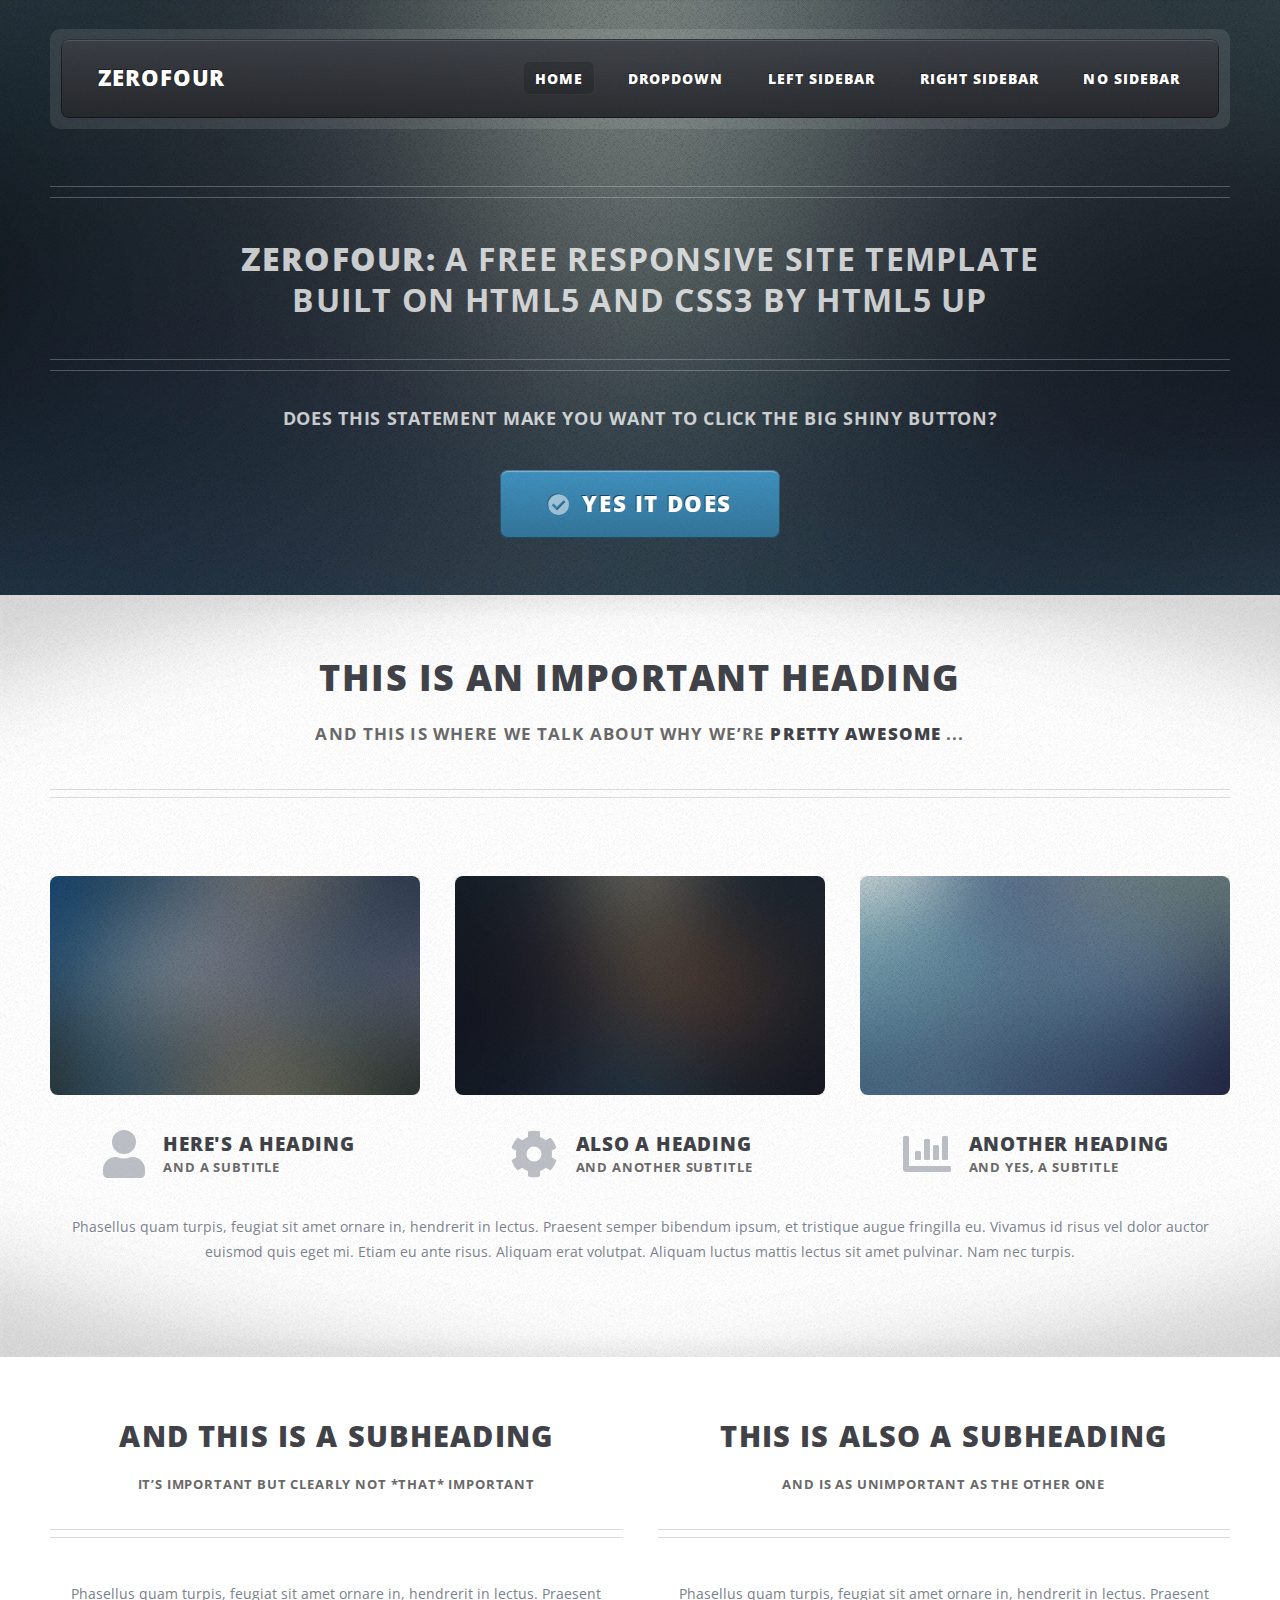
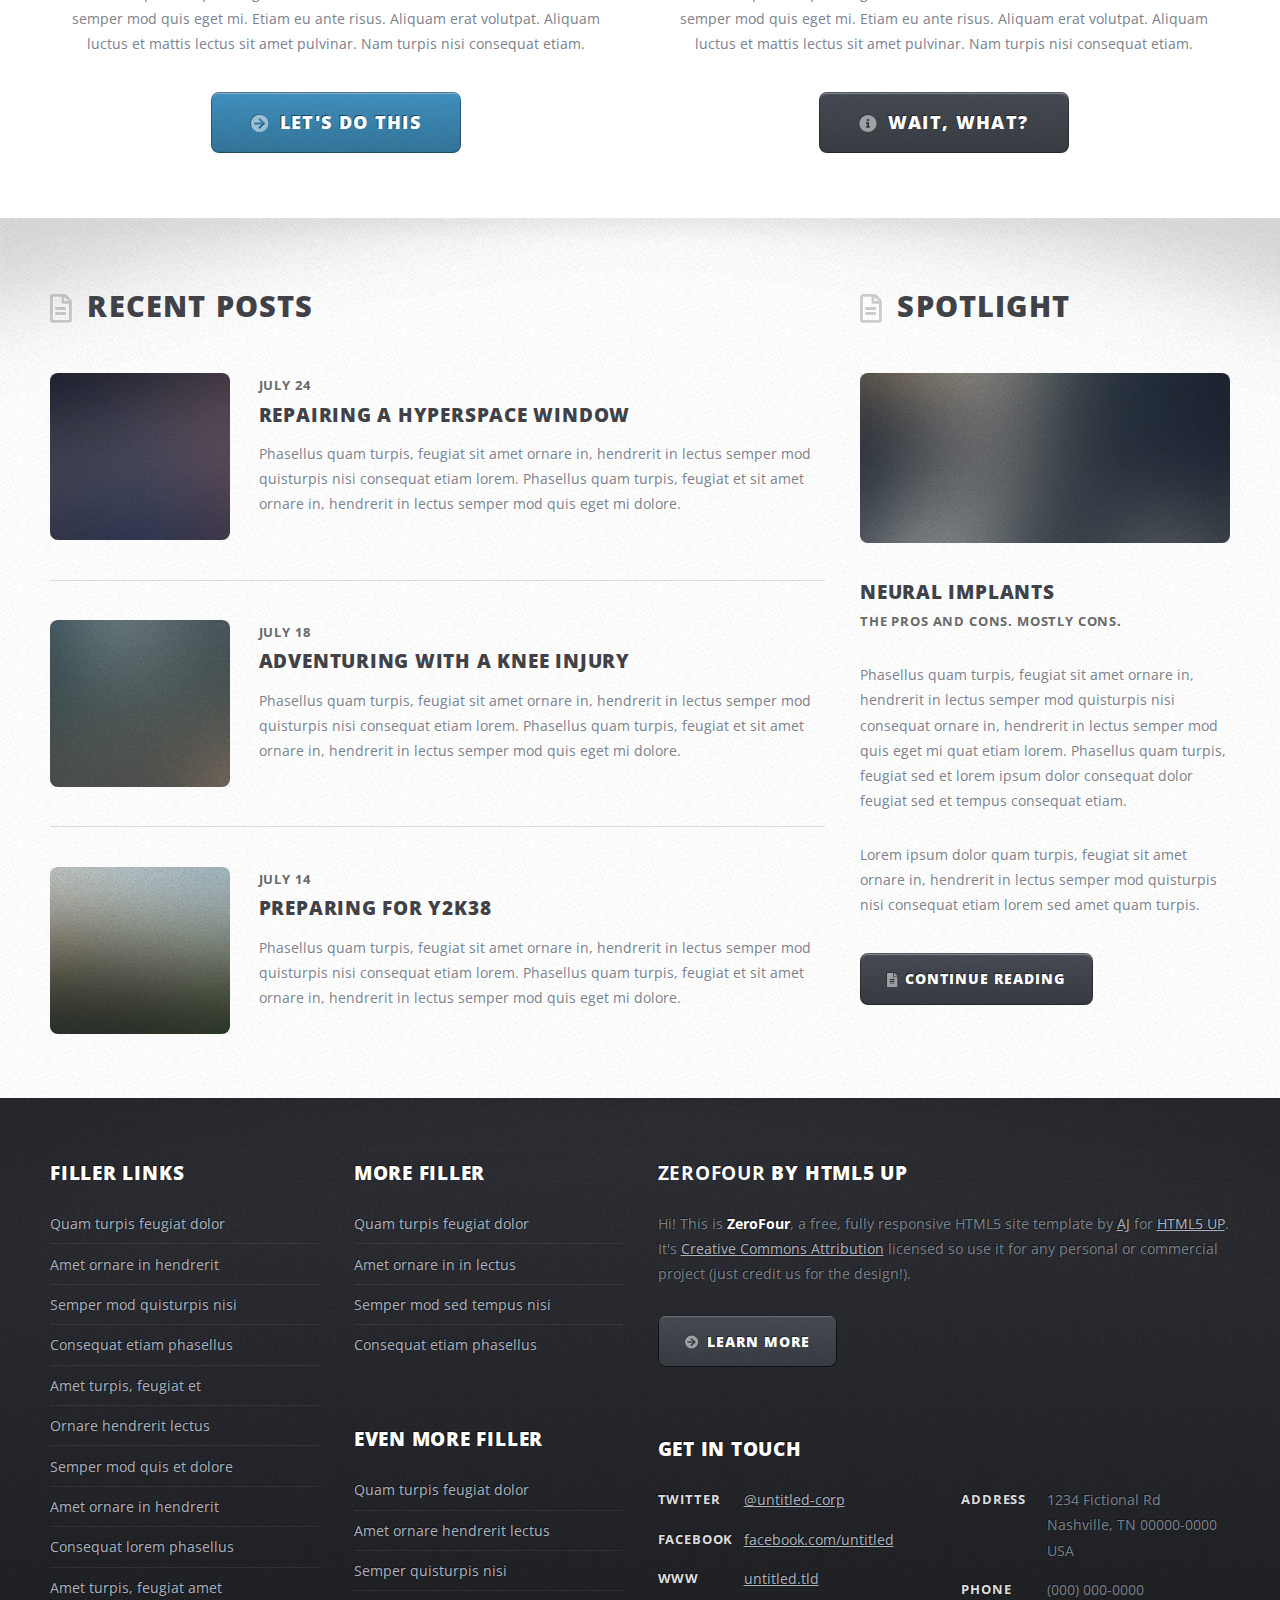
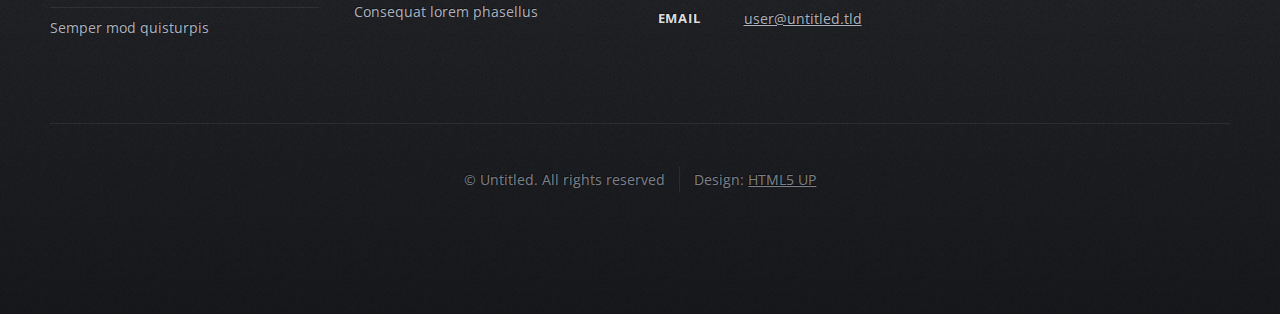
==== Template 2/index.html @ e91f2165 "Novo template" ====
<!DOCTYPE HTML>
<!--
	ZeroFour by HTML5 UP
	html5up.net | @ajlkn
	Free for personal and commercial use under the CCA 3.0 license (html5up.net/license)
-->
<html>
	<head>
		<title>ZeroFour by HTML5 UP</title>
		<meta charset="utf-8" />
		<meta name="viewport" content="width=device-width, initial-scale=1, user-scalable=no" />
		<link rel="stylesheet" href="assets/css/main.css" />
	</head>
	<body class="homepage is-preload">
		<div id="page-wrapper">

			<!-- Header -->
				<div id="header-wrapper">
					<div class="container">

						<!-- Header -->
							<header id="header">
								<div class="inner">

									<!-- Logo -->
										<h1><a href="index.html" id="logo">ZeroFour</a></h1>

									<!-- Nav -->
										<nav id="nav">
											<ul>
												<li class="current_page_item"><a href="index.html">Home</a></li>
												<li>
													<a href="#">Dropdown</a>
													<ul>
														<li><a href="#">Lorem ipsum dolor</a></li>
														<li><a href="#">Magna phasellus</a></li>
														<li>
															<a href="#">Phasellus consequat</a>
															<ul>
																<li><a href="#">Lorem ipsum dolor</a></li>
																<li><a href="#">Phasellus consequat</a></li>
																<li><a href="#">Magna phasellus</a></li>
																<li><a href="#">Etiam dolore nisl</a></li>
															</ul>
														</li>
														<li><a href="#">Veroeros feugiat</a></li>
													</ul>
												</li>
												<li><a href="left-sidebar.html">Left Sidebar</a></li>
												<li><a href="right-sidebar.html">Right Sidebar</a></li>
												<li><a href="no-sidebar.html">No Sidebar</a></li>
											</ul>
										</nav>

								</div>
							</header>

						<!-- Banner -->
							<div id="banner">
								<h2><strong>ZeroFour:</strong> A free responsive site template
								<br />
								built on HTML5 and CSS3 by <a href="http://html5up.net">HTML5 UP</a></h2>
								<p>Does this statement make you want to click the big shiny button?</p>
								<a href="#" class="button large icon solid fa-check-circle">Yes it does</a>
							</div>

					</div>
				</div>

			<!-- Main Wrapper -->
				<div id="main-wrapper">
					<div class="wrapper style1">
						<div class="inner">

							<!-- Feature 1 -->
								<section class="container box feature1">
									<div class="row">
										<div class="col-12">
											<header class="first major">
												<h2>This is an important heading</h2>
												<p>And this is where we talk about why we’re <strong>pretty awesome</strong> ...</p>
											</header>
										</div>
										<div class="col-4 col-12-medium">
											<section>
												<a href="#" class="image featured"><img src="images/pic01.jpg" alt="" /></a>
												<header class="second icon solid fa-user">
													<h3>Here's a Heading</h3>
													<p>And a subtitle</p>
												</header>
											</section>
										</div>
										<div class="col-4 col-12-medium">
											<section>
												<a href="#" class="image featured"><img src="images/pic02.jpg" alt="" /></a>
												<header class="second icon solid fa-cog">
													<h3>Also a Heading</h3>
													<p>And another subtitle</p>
												</header>
											</section>
										</div>
										<div class="col-4 col-12-medium">
											<section>
												<a href="#" class="image featured"><img src="images/pic03.jpg" alt="" /></a>
												<header class="second icon solid fa-chart-bar">
													<h3>Another Heading</h3>
													<p>And yes, a subtitle</p>
												</header>
											</section>
										</div>
										<div class="col-12">
											<p>Phasellus quam turpis, feugiat sit amet ornare in, hendrerit in lectus. Praesent semper
											bibendum ipsum, et tristique augue fringilla eu. Vivamus id risus vel dolor auctor euismod
											quis eget mi. Etiam eu ante risus. Aliquam erat volutpat. Aliquam luctus mattis lectus sit
											amet pulvinar. Nam nec turpis.</p>
										</div>
									</div>
								</section>

						</div>
					</div>
					<div class="wrapper style2">
						<div class="inner">

							<!-- Feature 2 -->
								<section class="container box feature2">
									<div class="row">
										<div class="col-6 col-12-medium">
											<section>
												<header class="major">
													<h2>And this is a subheading</h2>
													<p>It’s important but clearly not *that* important</p>
												</header>
												<p>Phasellus quam turpis, feugiat sit amet ornare in, hendrerit in lectus.
												Praesent semper mod quis eget mi. Etiam eu ante risus. Aliquam erat volutpat.
												Aliquam luctus et mattis lectus sit amet pulvinar. Nam turpis nisi
												consequat etiam.</p>
												<footer>
													<a href="#" class="button medium icon solid fa-arrow-circle-right">Let's do this</a>
												</footer>
											</section>
										</div>
										<div class="col-6 col-12-medium">
											<section>
												<header class="major">
													<h2>This is also a subheading</h2>
													<p>And is as unimportant as the other one</p>
												</header>
												<p>Phasellus quam turpis, feugiat sit amet ornare in, hendrerit in lectus.
												Praesent semper mod quis eget mi. Etiam eu ante risus. Aliquam erat volutpat.
												Aliquam luctus et mattis lectus sit amet pulvinar. Nam turpis nisi
												consequat etiam.</p>
												<footer>
													<a href="#" class="button medium alt icon solid fa-info-circle">Wait, what?</a>
												</footer>
											</section>
										</div>
									</div>
								</section>

							</div>
					</div>
					<div class="wrapper style3">
						<div class="inner">
							<div class="container">
								<div class="row">
									<div class="col-8 col-12-medium">

										<!-- Article list -->
											<section class="box article-list">
												<h2 class="icon fa-file-alt">Recent Posts</h2>

												<!-- Excerpt -->
													<article class="box excerpt">
														<a href="#" class="image left"><img src="images/pic04.jpg" alt="" /></a>
														<div>
															<header>
																<span class="date">July 24</span>
																<h3><a href="#">Repairing a hyperspace window</a></h3>
															</header>
															<p>Phasellus quam turpis, feugiat sit amet ornare in, hendrerit in lectus
															semper mod quisturpis nisi consequat etiam lorem. Phasellus quam turpis,
															feugiat et sit amet ornare in, hendrerit in lectus semper mod quis eget mi dolore.</p>
														</div>
													</article>

												<!-- Excerpt -->
													<article class="box excerpt">
														<a href="#" class="image left"><img src="images/pic05.jpg" alt="" /></a>
														<div>
															<header>
																<span class="date">July 18</span>
																<h3><a href="#">Adventuring with a knee injury</a></h3>
															</header>
															<p>Phasellus quam turpis, feugiat sit amet ornare in, hendrerit in lectus
															semper mod quisturpis nisi consequat etiam lorem. Phasellus quam turpis,
															feugiat et sit amet ornare in, hendrerit in lectus semper mod quis eget mi dolore.</p>
														</div>
													</article>

												<!-- Excerpt -->
													<article class="box excerpt">
														<a href="#" class="image left"><img src="images/pic06.jpg" alt="" /></a>
														<div>
															<header>
																<span class="date">July 14</span>
																<h3><a href="#">Preparing for Y2K38</a></h3>
															</header>
															<p>Phasellus quam turpis, feugiat sit amet ornare in, hendrerit in lectus
															semper mod quisturpis nisi consequat etiam lorem. Phasellus quam turpis,
															feugiat et sit amet ornare in, hendrerit in lectus semper mod quis eget mi dolore.</p>
														</div>
													</article>

											</section>
									</div>
									<div class="col-4 col-12-medium">

										<!-- Spotlight -->
											<section class="box spotlight">
												<h2 class="icon fa-file-alt">Spotlight</h2>
												<article>
													<a href="#" class="image featured"><img src="images/pic07.jpg" alt=""></a>
													<header>
														<h3><a href="#">Neural Implants</a></h3>
														<p>The pros and cons. Mostly cons.</p>
													</header>
													<p>Phasellus quam turpis, feugiat sit amet ornare in, hendrerit in lectus semper mod
													quisturpis nisi consequat ornare in, hendrerit in lectus semper mod quis eget mi quat etiam
													lorem. Phasellus quam turpis, feugiat sed et lorem ipsum dolor consequat dolor feugiat sed
													et tempus consequat etiam.</p>
													<p>Lorem ipsum dolor quam turpis, feugiat sit amet ornare in, hendrerit in lectus semper
													mod quisturpis nisi consequat etiam lorem sed amet quam turpis.</p>
													<footer>
														<a href="#" class="button alt icon solid fa-file-alt">Continue Reading</a>
													</footer>
												</article>
											</section>

									</div>
								</div>
							</div>
						</div>
					</div>
				</div>

			<!-- Footer Wrapper -->
				<div id="footer-wrapper">
					<footer id="footer" class="container">
						<div class="row">
							<div class="col-3 col-6-medium col-12-small">

								<!-- Links -->
									<section>
										<h2>Filler Links</h2>
										<ul class="divided">
											<li><a href="#">Quam turpis feugiat dolor</a></li>
											<li><a href="#">Amet ornare in hendrerit </a></li>
											<li><a href="#">Semper mod quisturpis nisi</a></li>
											<li><a href="#">Consequat etiam phasellus</a></li>
											<li><a href="#">Amet turpis, feugiat et</a></li>
											<li><a href="#">Ornare hendrerit lectus</a></li>
											<li><a href="#">Semper mod quis et dolore</a></li>
											<li><a href="#">Amet ornare in hendrerit</a></li>
											<li><a href="#">Consequat lorem phasellus</a></li>
											<li><a href="#">Amet turpis, feugiat amet</a></li>
											<li><a href="#">Semper mod quisturpis</a></li>
										</ul>
									</section>

							</div>
							<div class="col-3 col-6-medium col-12-small">

								<!-- Links -->
									<section>
										<h2>More Filler</h2>
										<ul class="divided">
											<li><a href="#">Quam turpis feugiat dolor</a></li>
											<li><a href="#">Amet ornare in in lectus</a></li>
											<li><a href="#">Semper mod sed tempus nisi</a></li>
											<li><a href="#">Consequat etiam phasellus</a></li>
										</ul>
									</section>

								<!-- Links -->
									<section>
										<h2>Even More Filler</h2>
										<ul class="divided">
											<li><a href="#">Quam turpis feugiat dolor</a></li>
											<li><a href="#">Amet ornare hendrerit lectus</a></li>
											<li><a href="#">Semper quisturpis nisi</a></li>
											<li><a href="#">Consequat lorem phasellus</a></li>
										</ul>
									</section>

							</div>
							<div class="col-6 col-12-medium imp-medium">

								<!-- About -->
									<section>
										<h2><strong>ZeroFour</strong> by HTML5 UP</h2>
										<p>Hi! This is <strong>ZeroFour</strong>, a free, fully responsive HTML5 site
										template by <a href="http://twitter.com/ajlkn">AJ</a> for <a href="http://html5up.net/">HTML5 UP</a>.
										It's <a href="http://html5up.net/license/">Creative Commons Attribution</a>
										licensed so use it for any personal or commercial project (just credit us
										for the design!).</p>
										<a href="#" class="button alt icon solid fa-arrow-circle-right">Learn More</a>
									</section>

								<!-- Contact -->
									<section>
										<h2>Get in touch</h2>
										<div>
											<div class="row">
												<div class="col-6 col-12-small">
													<dl class="contact">
														<dt>Twitter</dt>
														<dd><a href="#">@untitled-corp</a></dd>
														<dt>Facebook</dt>
														<dd><a href="#">facebook.com/untitled</a></dd>
														<dt>WWW</dt>
														<dd><a href="#">untitled.tld</a></dd>
														<dt>Email</dt>
														<dd><a href="#">user@untitled.tld</a></dd>
													</dl>
												</div>
												<div class="col-6 col-12-small">
													<dl class="contact">
														<dt>Address</dt>
														<dd>
															1234 Fictional Rd<br />
															Nashville, TN 00000-0000<br />
															USA
														</dd>
														<dt>Phone</dt>
														<dd>(000) 000-0000</dd>
													</dl>
												</div>
											</div>
										</div>
									</section>

							</div>
							<div class="col-12">
								<div id="copyright">
									<ul class="menu">
										<li>&copy; Untitled. All rights reserved</li><li>Design: <a href="http://html5up.net">HTML5 UP</a></li>
									</ul>
								</div>
							</div>
						</div>
					</footer>
				</div>

		</div>

		<!-- Scripts -->
			<script src="assets/js/jquery.min.js"></script>
			<script src="assets/js/jquery.dropotron.min.js"></script>
			<script src="assets/js/browser.min.js"></script>
			<script src="assets/js/breakpoints.min.js"></script>
			<script src="assets/js/util.js"></script>
			<script src="assets/js/main.js"></script>

	</body>
</html>
---- Template 2/assets/css/main.css ----
@import url("https://fonts.googleapis.com/css?family=Open+Sans:400,400italic,700,800");
@import url("fontawesome-all.min.css");

/*
	ZeroFour by HTML5 UP
	html5up.net | @ajlkn
	Free for personal and commercial use under the CCA 3.0 license (html5up.net/license)
*/

html, body, div, span, applet, object,
iframe, h1, h2, h3, h4, h5, h6, p, blockquote,
pre, a, abbr, acronym, address, big, cite,
code, del, dfn, em, img, ins, kbd, q, s, samp,
small, strike, strong, sub, sup, tt, var, b,
u, i, center, dl, dt, dd, ol, ul, li, fieldset,
form, label, legend, table, caption, tbody,
tfoot, thead, tr, th, td, article, aside,
canvas, details, embed, figure, figcaption,
footer, header, hgroup, menu, nav, output, ruby,
section, summary, time, mark, audio, video {
	margin: 0;
	padding: 0;
	border: 0;
	font-size: 100%;
	font: inherit;
	vertical-align: baseline;}

article, aside, details, figcaption, figure,
footer, header, hgroup, menu, nav, section {
	display: block;}

body {
	line-height: 1;
}

ol, ul {
	list-style: none;
}

blockquote, q {
	quotes: none;
}

	blockquote:before, blockquote:after, q:before, q:after {
		content: '';
		content: none;
	}

table {
	border-collapse: collapse;
	border-spacing: 0;
}

body {
	-webkit-text-size-adjust: none;
}

mark {
	background-color: transparent;
	color: inherit;
}

input::-moz-focus-inner {
	border: 0;
	padding: 0;
}

input, select, textarea {
	-moz-appearance: none;
	-webkit-appearance: none;
	-ms-appearance: none;
	appearance: none;
}

/* Basic */

	html {
		box-sizing: border-box;
	}

	*, *:before, *:after {
		box-sizing: inherit;
	}

	@-ms-viewport {
		width: device-width;
	}

	body {
		background: #303238 url("images/bg01.png");
	}

		body.is-preload * {
			-moz-transition: none !important;
			-webkit-transition: none !important;
			-ms-transition: none !important;
			transition: none !important;
			-moz-animation: none !important;
			-webkit-animation: none !important;
			-ms-animation: none !important;
			animation: none !important;
		}

	body, input, select, textarea {
		font-family: 'Open Sans', sans-serif;
		color: #7b818c;
		font-weight: 400;
		font-size: 11pt;
		line-height: 1.85em;
	}

	a {
		color: inherit;
		text-decoration: underline;
	}

		a:hover {
			text-decoration: none;
		}

	h1, h2, h3, h4, h5, h6 {
		text-transform: uppercase;
		font-weight: 800;
		letter-spacing: 0.04em;
		color: #404248;
		margin: 0 0 1em 0;
	}

	h1 a, h2 a, h3 a, h4 a, h5 a, h6 a {
		color: inherit;
		text-decoration: none;
		outline: 0;
	}

	h2 {
		font-size: 2em;
		margin: 0 0 1.5em 0;
		line-height: 1em;
	}

		h2.icon {
			line-height: 48px;
		}

			h2.icon:before {
				position: relative;
				top: 0.05em;
				margin-right: 0.5em;
				opacity: 0.25;
			}

	h3 {
		font-size: 1.35em;
		margin-top: 2em;
	}

	b, strong {
		color: #404248;
		font-weight: 700;
	}

	i, em {
		font-style: italic;
	}

	br.clear {
		clear: both;
	}

	sub {
		position: relative;
		top: 0.5em;
		font-size: 0.8em;
	}

	sup {
		position: relative;
		top: -0.5em;
		font-size: 0.8em;
	}

	hr {
		border: 0;
		border-top: solid 1px #ddd;
	}

	blockquote {
		border-left: solid 0.5em #ddd;
		padding: 1em 0 1em 2em;
		font-style: italic;
	}

	p, ul, ol, dl, table {
		margin-bottom: 2em;
	}

	.date {
		display: block;
		text-transform: uppercase;
		font-weight: 700;
		letter-spacing: 0.065em;
		font-size: 0.9em;
		color: #696969;
		margin: 0 0 0.25em 0;
	}

/* Container */

	.container {
		margin: 0 auto;
		max-width: calc(100% - 100px);
		width: 1200px;
	}

		@media screen and (max-width: 1280px) {

			.container {
				width: 100%;
			}

		}

		@media screen and (max-width: 980px) {

			.container {
				width: 100%;
			}

		}

		@media screen and (max-width: 736px) {

			.container {
				width: 100%;
				max-width: 100%;
			}

		}

/* Row */

	.row {
		display: flex;
		flex-wrap: wrap;
		box-sizing: border-box;
		align-items: stretch;
	}

		.row > * {
			box-sizing: border-box;
		}

		.row.gtr-uniform > * > :last-child {
			margin-bottom: 0;
		}

		.row.aln-left {
			justify-content: flex-start;
		}

		.row.aln-center {
			justify-content: center;
		}

		.row.aln-right {
			justify-content: flex-end;
		}

		.row.aln-top {
			align-items: flex-start;
		}

		.row.aln-middle {
			align-items: center;
		}

		.row.aln-bottom {
			align-items: flex-end;
		}

		.row > .imp {
			order: -1;
		}

		.row > .col-1 {
			width: 8.33333%;
		}

		.row > .off-1 {
			margin-left: 8.33333%;
		}

		.row > .col-2 {
			width: 16.66667%;
		}

		.row > .off-2 {
			margin-left: 16.66667%;
		}

		.row > .col-3 {
			width: 25%;
		}

		.row > .off-3 {
			margin-left: 25%;
		}

		.row > .col-4 {
			width: 33.33333%;
		}

		.row > .off-4 {
			margin-left: 33.33333%;
		}

		.row > .col-5 {
			width: 41.66667%;
		}

		.row > .off-5 {
			margin-left: 41.66667%;
		}

		.row > .col-6 {
			width: 50%;
		}

		.row > .off-6 {
			margin-left: 50%;
		}

		.row > .col-7 {
			width: 58.33333%;
		}

		.row > .off-7 {
			margin-left: 58.33333%;
		}

		.row > .col-8 {
			width: 66.66667%;
		}

		.row > .off-8 {
			margin-left: 66.66667%;
		}

		.row > .col-9 {
			width: 75%;
		}

		.row > .off-9 {
			margin-left: 75%;
		}

		.row > .col-10 {
			width: 83.33333%;
		}

		.row > .off-10 {
			margin-left: 83.33333%;
		}

		.row > .col-11 {
			width: 91.66667%;
		}

		.row > .off-11 {
			margin-left: 91.66667%;
		}

		.row > .col-12 {
			width: 100%;
		}

		.row > .off-12 {
			margin-left: 100%;
		}

		.row.gtr-0 {
			margin-top: 0px;
			margin-left: 0px;
		}

			.row.gtr-0 > * {
				padding: 0px 0 0 0px;
			}

			.row.gtr-0.gtr-uniform {
				margin-top: 0px;
			}

				.row.gtr-0.gtr-uniform > * {
					padding-top: 0px;
				}

		.row.gtr-25 {
			margin-top: -12.5px;
			margin-left: -12.5px;
		}

			.row.gtr-25 > * {
				padding: 12.5px 0 0 12.5px;
			}

			.row.gtr-25.gtr-uniform {
				margin-top: -12.5px;
			}

				.row.gtr-25.gtr-uniform > * {
					padding-top: 12.5px;
				}

		.row.gtr-50 {
			margin-top: -25px;
			margin-left: -25px;
		}

			.row.gtr-50 > * {
				padding: 25px 0 0 25px;
			}

			.row.gtr-50.gtr-uniform {
				margin-top: -25px;
			}

				.row.gtr-50.gtr-uniform > * {
					padding-top: 25px;
				}

		.row {
			margin-top: -50px;
			margin-left: -50px;
		}

			.row > * {
				padding: 50px 0 0 50px;
			}

			.row.gtr-uniform {
				margin-top: -50px;
			}

				.row.gtr-uniform > * {
					padding-top: 50px;
				}

		.row.gtr-150 {
			margin-top: -75px;
			margin-left: -75px;
		}

			.row.gtr-150 > * {
				padding: 75px 0 0 75px;
			}

			.row.gtr-150.gtr-uniform {
				margin-top: -75px;
			}

				.row.gtr-150.gtr-uniform > * {
					padding-top: 75px;
				}

		.row.gtr-200 {
			margin-top: -100px;
			margin-left: -100px;
		}

			.row.gtr-200 > * {
				padding: 100px 0 0 100px;
			}

			.row.gtr-200.gtr-uniform {
				margin-top: -100px;
			}

				.row.gtr-200.gtr-uniform > * {
					padding-top: 100px;
				}

		@media screen and (max-width: 1280px) {

			.row {
				display: flex;
				flex-wrap: wrap;
				box-sizing: border-box;
				align-items: stretch;
			}

				.row > * {
					box-sizing: border-box;
				}

				.row.gtr-uniform > * > :last-child {
					margin-bottom: 0;
				}

				.row.aln-left {
					justify-content: flex-start;
				}

				.row.aln-center {
					justify-content: center;
				}

				.row.aln-right {
					justify-content: flex-end;
				}

				.row.aln-top {
					align-items: flex-start;
				}

				.row.aln-middle {
					align-items: center;
				}

				.row.aln-bottom {
					align-items: flex-end;
				}

				.row > .imp-large {
					order: -1;
				}

				.row > .col-1-large {
					width: 8.33333%;
				}

				.row > .off-1-large {
					margin-left: 8.33333%;
				}

				.row > .col-2-large {
					width: 16.66667%;
				}

				.row > .off-2-large {
					margin-left: 16.66667%;
				}

				.row > .col-3-large {
					width: 25%;
				}

				.row > .off-3-large {
					margin-left: 25%;
				}

				.row > .col-4-large {
					width: 33.33333%;
				}

				.row > .off-4-large {
					margin-left: 33.33333%;
				}

				.row > .col-5-large {
					width: 41.66667%;
				}

				.row > .off-5-large {
					margin-left: 41.66667%;
				}

				.row > .col-6-large {
					width: 50%;
				}

				.row > .off-6-large {
					margin-left: 50%;
				}

				.row > .col-7-large {
					width: 58.33333%;
				}

				.row > .off-7-large {
					margin-left: 58.33333%;
				}

				.row > .col-8-large {
					width: 66.66667%;
				}

				.row > .off-8-large {
					margin-left: 66.66667%;
				}

				.row > .col-9-large {
					width: 75%;
				}

				.row > .off-9-large {
					margin-left: 75%;
				}

				.row > .col-10-large {
					width: 83.33333%;
				}

				.row > .off-10-large {
					margin-left: 83.33333%;
				}

				.row > .col-11-large {
					width: 91.66667%;
				}

				.row > .off-11-large {
					margin-left: 91.66667%;
				}

				.row > .col-12-large {
					width: 100%;
				}

				.row > .off-12-large {
					margin-left: 100%;
				}

				.row.gtr-0 {
					margin-top: 0px;
					margin-left: 0px;
				}

					.row.gtr-0 > * {
						padding: 0px 0 0 0px;
					}

					.row.gtr-0.gtr-uniform {
						margin-top: 0px;
					}

						.row.gtr-0.gtr-uniform > * {
							padding-top: 0px;
						}

				.row.gtr-25 {
					margin-top: -8.75px;
					margin-left: -8.75px;
				}

					.row.gtr-25 > * {
						padding: 8.75px 0 0 8.75px;
					}

					.row.gtr-25.gtr-uniform {
						margin-top: -8.75px;
					}

						.row.gtr-25.gtr-uniform > * {
							padding-top: 8.75px;
						}

				.row.gtr-50 {
					margin-top: -17.5px;
					margin-left: -17.5px;
				}

					.row.gtr-50 > * {
						padding: 17.5px 0 0 17.5px;
					}

					.row.gtr-50.gtr-uniform {
						margin-top: -17.5px;
					}

						.row.gtr-50.gtr-uniform > * {
							padding-top: 17.5px;
						}

				.row {
					margin-top: -35px;
					margin-left: -35px;
				}

					.row > * {
						padding: 35px 0 0 35px;
					}

					.row.gtr-uniform {
						margin-top: -35px;
					}

						.row.gtr-uniform > * {
							padding-top: 35px;
						}

				.row.gtr-150 {
					margin-top: -52.5px;
					margin-left: -52.5px;
				}

					.row.gtr-150 > * {
						padding: 52.5px 0 0 52.5px;
					}

					.row.gtr-150.gtr-uniform {
						margin-top: -52.5px;
					}

						.row.gtr-150.gtr-uniform > * {
							padding-top: 52.5px;
						}

				.row.gtr-200 {
					margin-top: -70px;
					margin-left: -70px;
				}

					.row.gtr-200 > * {
						padding: 70px 0 0 70px;
					}

					.row.gtr-200.gtr-uniform {
						margin-top: -70px;
					}

						.row.gtr-200.gtr-uniform > * {
							padding-top: 70px;
						}

		}

		@media screen and (max-width: 980px) {

			.row {
				display: flex;
				flex-wrap: wrap;
				box-sizing: border-box;
				align-items: stretch;
			}

				.row > * {
					box-sizing: border-box;
				}

				.row.gtr-uniform > * > :last-child {
					margin-bottom: 0;
				}

				.row.aln-left {
					justify-content: flex-start;
				}

				.row.aln-center {
					justify-content: center;
				}

				.row.aln-right {
					justify-content: flex-end;
				}

				.row.aln-top {
					align-items: flex-start;
				}

				.row.aln-middle {
					align-items: center;
				}

				.row.aln-bottom {
					align-items: flex-end;
				}

				.row > .imp-medium {
					order: -1;
				}

				.row > .col-1-medium {
					width: 8.33333%;
				}

				.row > .off-1-medium {
					margin-left: 8.33333%;
				}

				.row > .col-2-medium {
					width: 16.66667%;
				}

				.row > .off-2-medium {
					margin-left: 16.66667%;
				}

				.row > .col-3-medium {
					width: 25%;
				}

				.row > .off-3-medium {
					margin-left: 25%;
				}

				.row > .col-4-medium {
					width: 33.33333%;
				}

				.row > .off-4-medium {
					margin-left: 33.33333%;
				}

				.row > .col-5-medium {
					width: 41.66667%;
				}

				.row > .off-5-medium {
					margin-left: 41.66667%;
				}

				.row > .col-6-medium {
					width: 50%;
				}

				.row > .off-6-medium {
					margin-left: 50%;
				}

				.row > .col-7-medium {
					width: 58.33333%;
				}

				.row > .off-7-medium {
					margin-left: 58.33333%;
				}

				.row > .col-8-medium {
					width: 66.66667%;
				}

				.row > .off-8-medium {
					margin-left: 66.66667%;
				}

				.row > .col-9-medium {
					width: 75%;
				}

				.row > .off-9-medium {
					margin-left: 75%;
				}

				.row > .col-10-medium {
					width: 83.33333%;
				}

				.row > .off-10-medium {
					margin-left: 83.33333%;
				}

				.row > .col-11-medium {
					width: 91.66667%;
				}

				.row > .off-11-medium {
					margin-left: 91.66667%;
				}

				.row > .col-12-medium {
					width: 100%;
				}

				.row > .off-12-medium {
					margin-left: 100%;
				}

				.row.gtr-0 {
					margin-top: 0px;
					margin-left: 0px;
				}

					.row.gtr-0 > * {
						padding: 0px 0 0 0px;
					}

					.row.gtr-0.gtr-uniform {
						margin-top: 0px;
					}

						.row.gtr-0.gtr-uniform > * {
							padding-top: 0px;
						}

				.row.gtr-25 {
					margin-top: -12.5px;
					margin-left: -12.5px;
				}

					.row.gtr-25 > * {
						padding: 12.5px 0 0 12.5px;
					}

					.row.gtr-25.gtr-uniform {
						margin-top: -12.5px;
					}

						.row.gtr-25.gtr-uniform > * {
							padding-top: 12.5px;
						}

				.row.gtr-50 {
					margin-top: -25px;
					margin-left: -25px;
				}

					.row.gtr-50 > * {
						padding: 25px 0 0 25px;
					}

					.row.gtr-50.gtr-uniform {
						margin-top: -25px;
					}

						.row.gtr-50.gtr-uniform > * {
							padding-top: 25px;
						}

				.row {
					margin-top: -50px;
					margin-left: -50px;
				}

					.row > * {
						padding: 50px 0 0 50px;
					}

					.row.gtr-uniform {
						margin-top: -50px;
					}

						.row.gtr-uniform > * {
							padding-top: 50px;
						}

				.row.gtr-150 {
					margin-top: -75px;
					margin-left: -75px;
				}

					.row.gtr-150 > * {
						padding: 75px 0 0 75px;
					}

					.row.gtr-150.gtr-uniform {
						margin-top: -75px;
					}

						.row.gtr-150.gtr-uniform > * {
							padding-top: 75px;
						}

				.row.gtr-200 {
					margin-top: -100px;
					margin-left: -100px;
				}

					.row.gtr-200 > * {
						padding: 100px 0 0 100px;
					}

					.row.gtr-200.gtr-uniform {
						margin-top: -100px;
					}

						.row.gtr-200.gtr-uniform > * {
							padding-top: 100px;
						}

		}

		@media screen and (max-width: 736px) {

			.row {
				display: flex;
				flex-wrap: wrap;
				box-sizing: border-box;
				align-items: stretch;
			}

				.row > * {
					box-sizing: border-box;
				}

				.row.gtr-uniform > * > :last-child {
					margin-bottom: 0;
				}

				.row.aln-left {
					justify-content: flex-start;
				}

				.row.aln-center {
					justify-content: center;
				}

				.row.aln-right {
					justify-content: flex-end;
				}

				.row.aln-top {
					align-items: flex-start;
				}

				.row.aln-middle {
					align-items: center;
				}

				.row.aln-bottom {
					align-items: flex-end;
				}

				.row > .imp-small {
					order: -1;
				}

				.row > .col-1-small {
					width: 8.33333%;
				}

				.row > .off-1-small {
					margin-left: 8.33333%;
				}

				.row > .col-2-small {
					width: 16.66667%;
				}

				.row > .off-2-small {
					margin-left: 16.66667%;
				}

				.row > .col-3-small {
					width: 25%;
				}

				.row > .off-3-small {
					margin-left: 25%;
				}

				.row > .col-4-small {
					width: 33.33333%;
				}

				.row > .off-4-small {
					margin-left: 33.33333%;
				}

				.row > .col-5-small {
					width: 41.66667%;
				}

				.row > .off-5-small {
					margin-left: 41.66667%;
				}

				.row > .col-6-small {
					width: 50%;
				}

				.row > .off-6-small {
					margin-left: 50%;
				}

				.row > .col-7-small {
					width: 58.33333%;
				}

				.row > .off-7-small {
					margin-left: 58.33333%;
				}

				.row > .col-8-small {
					width: 66.66667%;
				}

				.row > .off-8-small {
					margin-left: 66.66667%;
				}

				.row > .col-9-small {
					width: 75%;
				}

				.row > .off-9-small {
					margin-left: 75%;
				}

				.row > .col-10-small {
					width: 83.33333%;
				}

				.row > .off-10-small {
					margin-left: 83.33333%;
				}

				.row > .col-11-small {
					width: 91.66667%;
				}

				.row > .off-11-small {
					margin-left: 91.66667%;
				}

				.row > .col-12-small {
					width: 100%;
				}

				.row > .off-12-small {
					margin-left: 100%;
				}

				.row.gtr-0 {
					margin-top: 0px;
					margin-left: 0px;
				}

					.row.gtr-0 > * {
						padding: 0px 0 0 0px;
					}

					.row.gtr-0.gtr-uniform {
						margin-top: 0px;
					}

						.row.gtr-0.gtr-uniform > * {
							padding-top: 0px;
						}

				.row.gtr-25 {
					margin-top: -2.5px;
					margin-left: -2.5px;
				}

					.row.gtr-25 > * {
						padding: 2.5px 0 0 2.5px;
					}

					.row.gtr-25.gtr-uniform {
						margin-top: -2.5px;
					}

						.row.gtr-25.gtr-uniform > * {
							padding-top: 2.5px;
						}

				.row.gtr-50 {
					margin-top: -5px;
					margin-left: -5px;
				}

					.row.gtr-50 > * {
						padding: 5px 0 0 5px;
					}

					.row.gtr-50.gtr-uniform {
						margin-top: -5px;
					}

						.row.gtr-50.gtr-uniform > * {
							padding-top: 5px;
						}

				.row {
					margin-top: -10px;
					margin-left: -10px;
				}

					.row > * {
						padding: 10px 0 0 10px;
					}

					.row.gtr-uniform {
						margin-top: -10px;
					}

						.row.gtr-uniform > * {
							padding-top: 10px;
						}

				.row.gtr-150 {
					margin-top: -15px;
					margin-left: -15px;
				}

					.row.gtr-150 > * {
						padding: 15px 0 0 15px;
					}

					.row.gtr-150.gtr-uniform {
						margin-top: -15px;
					}

						.row.gtr-150.gtr-uniform > * {
							padding-top: 15px;
						}

				.row.gtr-200 {
					margin-top: -20px;
					margin-left: -20px;
				}

					.row.gtr-200 > * {
						padding: 20px 0 0 20px;
					}

					.row.gtr-200.gtr-uniform {
						margin-top: -20px;
					}

						.row.gtr-200.gtr-uniform > * {
							padding-top: 20px;
						}

		}

/* Section/Article */

	section, article {
		margin-bottom: 5em;
	}

	section > :last-child,
	article > :last-child,
	section:last-child,
	article:last-child {
		margin-bottom: 0;
	}

	header {
		margin: 0 0 2em 0;
	}

		header h2, header h3 {
			margin: 0 0 0.25em 0;
		}

		header p {
			display: block;
			text-transform: uppercase;
			font-weight: 700;
			letter-spacing: 0.065em;
			font-size: 0.9em;
			color: #696969;
			margin: 0;
		}

			header p strong {
				color: #404248;
				font-weight: 800;
			}

	footer {
		margin: 2.5em 0 0 0;
	}

	header.major {
		border-bottom: solid 1px #dbdbdb;
		margin: 0 0 3em 0;
	}

		header.major:after {
			content: '';
			display: block;
			border-top: solid 1px #dbdbdb;
			height: 8px;
		}

		header.major h2, header.major h3 {
			margin: 0 0 1.2em 0;
		}

		header.major p {
			margin: 0 0 1.5em 0;
			position: relative;
			top: -1em;
		}

/* Forms */

	form label {
		display: block;
		text-transform: uppercase;
		font-weight: 800;
		letter-spacing: 0.04em;
		color: #404248;
		margin: 0 0 1em 0;
		font-size: 0.8em;
	}

	form input[type="text"],
	form input[type="email"],
	form input[type="password"],
	form select,
	form textarea {
		-webkit-appearance: none;
		display: block;
		width: 100%;
		border-radius: 8px;
		border: solid 1px #eee;
	}

	form input[type="text"]:focus,
	form input[type="email"]:focus,
	form input[type="password"]:focus,
	form select:focus,
	form textarea:focus {
		box-shadow: 0 0 2px 1px #4091bf;
	}

	form input[type="text"],
	form input[type="email"],
	form input[type="password"] {
		line-height: 3em;
		padding: 0 1em;
	}

	form select {
		line-height: 3em;
		padding: 0 1em;
	}

	form textarea {
		min-height: 9em;
		padding: 1em;
	}

	form ::-webkit-input-placeholder,
	form :-moz-placeholder,
	form ::-moz-placeholder,
	form :-ms-input-placeholder {
		color: #555 !important;
	}

	form ::-moz-focus-inner {
		border: 0;
	}

/* Tables */

	table {
		width: 100%;
	}

		table.default {
			width: 100%;
		}

			table.default tr {
				border-top: solid 1px #eee;
			}

				table.default tr:first-child {
					border-top: 0;
				}

			table.default td {
				padding: 0.5em 1em 0.5em 1em;
			}

			table.default th {
				text-align: left;
				padding: 0.5em 1em 0.5em 1em;
				text-transform: uppercase;
				font-weight: 800;
				letter-spacing: 0.04em;
				margin: 0 0 1em 0;
				font-size: 0.8em;
			}

			table.default thead {
				background: #404248;
				color: #fff;
			}

/* Image */

	.image {
		position: relative;
		display: inline-block;
	}

		.image img {
			display: block;
			width: 100%;
			border-radius: 8px;
		}

		.image:before {
			content: '';
			display: block;
			position: absolute;
			left: 0;
			top: 0;
			background: url("images/bg01.png");
			width: 100%;
			height: 100%;
			opacity: 0.75;
		}

		.image.fit {
			display: block;
			width: 100%;
		}

		.image.featured {
			display: block;
			width: 100%;
			margin: 0 0 2.5em 0;
		}

		.image.left {
			float: left;
			margin: 0 2em 2em 0;
		}

		.image.centered {
			display: block;
			margin: 0 0 2.5em 0;
		}

			.image.centered img {
				margin: 0 auto;
				width: auto;
			}

/* Button */

	input[type="button"],
	input[type="submit"],
	input[type="reset"],
	button,
	.button {
		background-image: -moz-linear-gradient(top, rgba(0, 0, 0, 0), rgba(0, 0, 0, 0.2)), url("images/bg02.png");
		background-image: -webkit-linear-gradient(top, rgba(0, 0, 0, 0), rgba(0, 0, 0, 0.2)), url("images/bg02.png");
		background-image: -ms-linear-gradient(top, rgba(0, 0, 0, 0), rgba(0, 0, 0, 0.2)), url("images/bg02.png");
		background-image: linear-gradient(top, rgba(0, 0, 0, 0), rgba(0, 0, 0, 0.2)), url("images/bg02.png");
		-moz-transition: background-color 0.2s ease-in-out;
		-webkit-transition: background-color 0.2s ease-in-out;
		-ms-transition: background-color 0.2s ease-in-out;
		transition: background-color 0.2s ease-in-out;
		-webkit-appearance: none;
		position: relative;
		display: inline-block;
		background-color: #4091bf;
		border-radius: 8px;
		box-shadow: inset 0px 0px 0px 1px rgba(0, 0, 0, 0.35), inset 0px 2px 1px 0px rgba(255, 255, 255, 0.35);
		text-shadow: -1px -1px 0 rgba(0, 0, 0, 0.5);
		color: #fff !important;
		text-decoration: none;
		text-transform: uppercase;
		font-weight: 800;
		font-size: 0.95em;
		letter-spacing: 0.075em;
		padding: 1em 2em;
		outline: 0;
		border: 0;
		white-space: nowrap;
		cursor: pointer;
	}

		input[type="button"].icon:before,
		input[type="submit"].icon:before,
		input[type="reset"].icon:before,
		button.icon:before,
		.button.icon:before {
			opacity: 0.5;
			margin-right: 0.5em;
			position: relative;
			top: 0.05em;
		}

		input[type="button"]:hover,
		input[type="submit"]:hover,
		input[type="reset"]:hover,
		button:hover,
		.button:hover {
			background-color: #50a1cf;
		}

		input[type="button"]:active,
		input[type="submit"]:active,
		input[type="reset"]:active,
		button:active,
		.button:active {
			background-color: #3081af;
		}

		input[type="button"].medium,
		input[type="submit"].medium,
		input[type="reset"].medium,
		button.medium,
		.button.medium {
			font-size: 1.25em;
			padding: 1em 2.25em;
		}

		input[type="button"].large,
		input[type="submit"].large,
		input[type="reset"].large,
		button.large,
		.button.large {
			font-size: 1.5em;
			padding: 1em 2.25em;
		}

		input[type="button"].alt,
		input[type="submit"].alt,
		input[type="reset"].alt,
		button.alt,
		.button.alt {
			background-color: #464a52;
		}

			input[type="button"].alt:hover,
			input[type="submit"].alt:hover,
			input[type="reset"].alt:hover,
			button.alt:hover,
			.button.alt:hover {
				background-color: #565a62;
			}

			input[type="button"].alt:active,
			input[type="submit"].alt:active,
			input[type="reset"].alt:active,
			button.alt:active,
			.button.alt:active {
				background-color: #363a42;
			}

/* List */

	dl.contact dt {
		display: block;
		text-transform: uppercase;
		font-weight: 700;
		letter-spacing: 0.065em;
		font-size: 0.9em;
		color: #696969;
		float: left;
		width: 6em;
	}

	dl.contact dd {
		margin: 0 0 1em 6em;
	}

	ul.default {
		list-style: disc;
		padding-left: 1em;
	}

		ul.default li {
			padding-left: 0.5em;
		}

	ul.actions li {
		display: inline-block;
		padding: 0 0 0 0.25em;
		margin: 0 0 0 0.25em;
	}

		ul.actions li:first-child {
			margin-left: 0;
			padding-left: 0;
		}

	ul.menu li {
		border-left: solid 1px #eee;
		display: inline-block;
		padding: 0 0 0 1em;
		margin: 0 0 0 1em;
	}

		ul.menu li:first-child {
			border-left: 0;
			margin-left: 0;
			padding-left: 0;
		}

	ul.divided li {
		border-top: solid 1px #eee;
		padding: 0.5em 0 0 0;
		margin: 0.5em 0 0 0;
	}

		ul.divided li:first-child {
			border-top: 0 !important;
			padding-top: 0 !important;
			margin-top: 0 !important;
		}

	ol.default {
		list-style: decimal;
		padding-left: 1.25em;
	}

		ol.default li {
			padding-left: 0.25em;
		}

/* Box */

	.box.excerpt {
		position: relative;
		overflow: hidden;
	}

		.box.excerpt header {
			margin: 0 0 1em 0;
		}

		.box.excerpt .image, .box.excerpt p {
			margin-bottom: 0;
		}

	.box.feature1 {
		text-align: center;
	}

		.box.feature1 header {
			margin-bottom: 3em;
		}

			.box.feature1 header.first h2 {
				font-size: 2.5em;
			}

			.box.feature1 header.first p {
				font-size: 1.2em;
			}

			.box.feature1 header.second {
				position: relative;
				display: inline-block;
				text-align: left;
				margin: 0 auto;
				white-space: nowrap;
				left: 24px;
			}

				.box.feature1 header.second p {
					line-height: 1em;
				}

				.box.feature1 header.second:before {
					font-size: 48px;
					position: absolute;
					right: 100%;
					margin-right: 18px;
					opacity: 0.5;
					bottom: -4px;
				}

	.box.feature2 {
		text-align: center;
	}

	.box.article-list article {
		border-bottom: solid 1px #dbdbdb;
		margin: 0 0 2.75em 0;
		padding: 0 0 2.75em 0;
	}

		.box.article-list article:last-child {
			border-bottom: 0;
			margin-bottom: 0;
			padding-bottom: 0;
		}

/* Icons */

	.icon {
		text-decoration: none;
		text-decoration: none;
	}

		.icon:before {
			-moz-osx-font-smoothing: grayscale;
			-webkit-font-smoothing: antialiased;
			display: inline-block;
			font-style: normal;
			font-variant: normal;
			text-rendering: auto;
			line-height: 1;
			text-transform: none !important;
			font-family: 'Font Awesome 5 Free';
			font-weight: 400;
		}

		.icon.solid:before {
			font-weight: 900;
		}

		.icon.brands:before {
			font-family: 'Font Awesome 5 Brands';
		}

		.icon > .label {
			display: none;
		}

/* Nav */

	#nav {
		position: absolute;
		right: 2em;
		top: 0;
		line-height: 5.5em;
	}

		#nav > ul > li {
			float: left;
			padding: 0 0.8em 0 0.8em;
		}

			#nav > ul > li > a, #nav > ul > li > span {
				color: #fff;
				text-decoration: none;
				text-transform: uppercase;
				font-weight: 800;
				font-size: 0.95em;
				letter-spacing: 0.075em;
				padding: 0.5em 0.8em 0.5em 0.8em;
				border-radius: 6px;
				outline: 0;
			}

			#nav > ul > li.active > a,
			#nav > ul > li.current_page_item > a,
			#nav > ul > li.active > span,
			#nav > ul > li.current_page_item > span {
				background: rgba(0, 0, 0, 0.15);
				box-shadow: inset 1px 1px 0px 0px rgba(0, 0, 0, 0.025), 1px 1px 0px 0px rgba(255, 255, 255, 0.025);
			}

			#nav > ul > li:last-child {
				padding-right: 0;
			}

			#nav > ul > li > ul {
				display: none;
			}

	.dropotron {
		background-image: -moz-linear-gradient(top, rgba(0, 0, 0, 0.35), rgba(0, 0, 0, 0)), url("images/bg02.png");
		background-image: -webkit-linear-gradient(top, rgba(0, 0, 0, 0.35), rgba(0, 0, 0, 0)), url("images/bg02.png");
		background-image: -ms-linear-gradient(top, rgba(0, 0, 0, 0.35), rgba(0, 0, 0, 0)), url("images/bg02.png");
		background-image: linear-gradient(top, rgba(0, 0, 0, 0.35), rgba(0, 0, 0, 0)), url("images/bg02.png");
		position: relative;
		background-color: #3B3E45;
		background-color: rgba(59, 62, 69, 0.9);
		border-radius: 8px;
		box-shadow: inset 0px 0px 0px 1px rgba(0, 0, 0, 0.5), inset 0px 0px 0px 2px rgba(255, 255, 255, 0.075), inset 0px 2px 1px 0px rgba(255, 255, 255, 0.2), 0px 2px 14px 0px rgba(0, 0, 0, 0.4);
		text-shadow: -1px -1px 0 rgba(0, 0, 0, 0.5);
		padding: 1.5em;
		line-height: 2.5em;
		min-width: 15em;
	}

		.dropotron.level-0 {
			border-top-left-radius: 0;
			border-top-right-radius: 0;
			margin-top: -2px;
			box-shadow: inset 0px 0px 0px 1px rgba(0, 0, 0, 0.5), inset 0px 0px 0px 2px rgba(255, 255, 255, 0.075), 0px 2px 14px 0px rgba(0, 0, 0, 0.4);
		}

		.dropotron a, .dropotron span {
			color: #aaa;
			text-decoration: none;
			text-transform: uppercase;
			font-weight: 800;
			font-size: 0.8em;
			letter-spacing: 0.075em;
			outline: 0;
		}

		.dropotron li:hover > a, .dropotron li:hover > span {
			color: #fff;
		}

/* Banner */

	#banner {
		text-align: center;
		width: 940px;
		margin: 0 auto;
		overflow: hidden;
		padding: 9em 0 6em 0;
	}

		#banner h2 {
			border: solid 1px rgba(255, 255, 255, 0.25);
			border-left: 0;
			border-right: 0;
			color: #fff;
			color: rgba(255, 255, 255, 0.75);
			font-size: 2.35em;
			font-weight: 700;
			line-height: 1.3em;
			margin: 0 0 1.5em 0;
		}

			#banner h2 strong {
				font-weight: 800;
				color: inherit;
			}

			#banner h2:before {
				content: '';
				display: block;
				border-top: solid 1px;
				border-color: #888;
				border-color: rgba(255, 255, 255, 0.25);
				margin: 10px 0 1.25em 0;
			}

			#banner h2:after {
				content: '';
				display: block;
				border-bottom: solid 1px;
				border-color: #888;
				border-color: rgba(255, 255, 255, 0.25);
				margin: 1.25em 0 10px 0;
			}

		#banner p {
			text-transform: uppercase;
			color: #fff;
			color: rgba(255, 255, 255, 0.75);
			font-size: 1.5em;
			font-weight: 700;
			line-height: 1.3em;
			letter-spacing: 0.04em;
			float: left;
			text-align: right;
			width: 60%;
			line-height: 1.5em;
			margin: 0;
		}

/* Sidebar */

	#sidebar h2 {
		font-size: 1.5em;
	}

/* Wrappers */

	#header-wrapper {
		background: url("images/bg01.png"), url("../../images/header.jpg");
		background-position: top left, center center;
		background-size: auto, cover;
		padding: 3em 0;
	}

	#main-wrapper {
		background: #fff;
	}

	#footer-wrapper {
		background-image: -moz-linear-gradient(top, rgba(0, 0, 0, 0), rgba(0, 0, 0, 0.5)), url("images/bg03.png"), url("images/bg02.png");
		background-image: -webkit-linear-gradient(top, rgba(0, 0, 0, 0), rgba(0, 0, 0, 0.5)), url("images/bg03.png"), url("images/bg02.png");
		background-image: -ms-linear-gradient(top, rgba(0, 0, 0, 0), rgba(0, 0, 0, 0.5)), url("images/bg03.png"), url("images/bg02.png");
		background-image: linear-gradient(top, rgba(0, 0, 0, 0), rgba(0, 0, 0, 0.5)), url("images/bg03.png"), url("images/bg02.png");
		position: relative;
		background-repeat: repeat-x, no-repeat, repeat;
		background-size: 100% 100%, 100% 15em, auto auto;
		background-position: top left, top center, top left;
		padding: 7em 0 7em 0;
	}

	.wrapper {
		padding: 7em 0 7em 0;
	}

		.wrapper > .inner {
			position: relative;
			z-index: 2;
		}

		.wrapper.style1 {
			position: relative;
			text-shadow: 1px 1px 0 #fff;
			background-color: #fff;
			background-image: url("images/bg03.png"), url("images/bg04.png"), url("images/bg02.png");
			background-repeat: no-repeat, no-repeat, repeat;
			background-size: 100% 15em, 100% 15em, auto auto;
			background-position: top center, bottom center, top left;
		}

		.wrapper.style3 {
			position: relative;
			text-shadow: 1px 1px 0 #fff;
			background-color: #fff;
			background-image: url("images/bg03.png"), url("images/bg02.png");
			background-repeat: no-repeat, repeat;
			background-size: 100% 15em, auto auto;
			background-position: top center, top left;
		}

/* Header */

	#header {
		position: relative;
		border-radius: 10px;
		background: rgba(255, 255, 255, 0.1);
		padding: 0.75em;
		margin-bottom: 0;
	}

		#header .inner {
			background-image: -moz-linear-gradient(top, rgba(0, 0, 0, 0), rgba(0, 0, 0, 0.35)), url("images/bg02.png");
			background-image: -webkit-linear-gradient(top, rgba(0, 0, 0, 0), rgba(0, 0, 0, 0.35)), url("images/bg02.png");
			background-image: -ms-linear-gradient(top, rgba(0, 0, 0, 0), rgba(0, 0, 0, 0.35)), url("images/bg02.png");
			background-image: linear-gradient(top, rgba(0, 0, 0, 0), rgba(0, 0, 0, 0.35)), url("images/bg02.png");
			position: relative;
			height: 5.5em;
			background-color: #3B3E45;
			background-color: rgba(59, 62, 69, 0.9);
			border-radius: 8px;
			box-shadow: inset 0px 0px 0px 1px rgba(0, 0, 0, 0.45), inset 0px 2px 1px 0px rgba(255, 255, 255, 0.15);
			text-shadow: -1px -1px 0 rgba(0, 0, 0, 0.5);
		}

		#header h1 {
			position: absolute;
			left: 1.75em;
			top: 50%;
			margin-top: -0.65em;
			font-size: 1.5em;
			color: #fff;
		}

/* Footer */

	#footer {
		margin-bottom: 0;
		text-shadow: -1px -1px 0 rgba(0, 0, 0, 0.5);
		position: relative;
		z-index: 2;
	}

		#footer h2 {
			font-size: 1.35em;
			color: #fff;
		}

		#footer strong {
			color: #fff;
		}

		#footer a {
			color: #acb2bf;
		}

		#footer .button.alt {
			box-shadow: inset 0px 0px 0px 1px rgba(0, 0, 0, 0.75), inset 0px 2px 1px 0px rgba(255, 255, 255, 0.25);
		}

		#footer ul.divided li, #footer ul.menu li {
			border-color: #444;
			border-color: rgba(255, 255, 255, 0.075);
		}

		#footer ul.divided li a {
			text-decoration: none;
		}

		#footer ul.menu {
			margin: 0;
		}

		#footer dl.contact dt {
			color: #ddd;
		}

	#copyright {
		border-top: solid 1px;
		border-color: #444;
		border-color: rgba(255, 255, 255, 0.075);
		text-align: center;
		margin-top: 2em;
		padding: 3em 0 4em 0;
		color: inherit;
	}

		#copyright a {
			color: inherit;
		}

/* Large */

	@media screen and (max-width: 1280px) {

		/* Basic */

			body {
				line-height: 1.75em;
				font-size: 10.75pt;
			}

			input, select, textarea {
				line-height: 1.75em;
				font-size: 10.75pt;
			}

		/* Wrappers */

			#header-wrapper {
				padding: 2em 0;
			}

			body.homepage #header-wrapper {
				height: auto;
			}

			#footer-wrapper {
				padding: 4.5em 0 4.5em 0;
			}

			.wrapper {
				padding: 4.5em 0 4.5em 0;
			}

		/* Banner */

			#banner {
				width: 100%;
				padding: 4em 0 2em 0;
			}

				#banner h2 {
					font-size: 2.2em;
					line-height: 1.3em;
					margin: 0 0 1em 0;
				}

				#banner p {
					font-size: 1.25em;
					line-height: 1.75em;
					letter-spacing: 0.04em;
					float: none;
					text-align: center;
					width: 100%;
					margin: 0 0 2em 0;
				}

	}

/* Medium */

	#navPanel, #titleBar {
		display: none;
	}

	@media screen and (max-width: 980px) {

		/* Basic */

			html, body {
				overflow-x: hidden;
			}

		/* Box */

			.box.feature2 section {
				margin: 1em 0;
			}

		/* Nav */

			#page-wrapper {
				-moz-backface-visibility: hidden;
				-webkit-backface-visibility: hidden;
				-ms-backface-visibility: hidden;
				backface-visibility: hidden;
				-moz-transition: -moz-transform 0.5s ease;
				-webkit-transition: -webkit-transform 0.5s ease;
				-ms-transition: -ms-transform 0.5s ease;
				transition: transform 0.5s ease;
				padding-bottom: 1px;
			}

			#titleBar {
				-moz-backface-visibility: hidden;
				-webkit-backface-visibility: hidden;
				-ms-backface-visibility: hidden;
				backface-visibility: hidden;
				background-image: -moz-linear-gradient(top, rgba(0, 0, 0, 0), rgba(0, 0, 0, 0.35)), url("images/bg02.png");
				background-image: -webkit-linear-gradient(top, rgba(0, 0, 0, 0), rgba(0, 0, 0, 0.35)), url("images/bg02.png");
				background-image: -ms-linear-gradient(top, rgba(0, 0, 0, 0), rgba(0, 0, 0, 0.35)), url("images/bg02.png");
				background-image: linear-gradient(top, rgba(0, 0, 0, 0), rgba(0, 0, 0, 0.35)), url("images/bg02.png");
				-moz-transition: -moz-transform 0.5s ease;
				-webkit-transition: -webkit-transform 0.5s ease;
				-ms-transition: -ms-transform 0.5s ease;
				transition: transform 0.5s ease;
				background-color: rgba(59, 62, 69, 0.9);
				box-shadow: inset 0px 0px 0px 1px rgba(0, 0, 0, 0.5), inset 0px 0px 0px 2px rgba(255, 255, 255, 0.075), 0px 1px 6px 0px rgba(0, 0, 0, 0.35);
				display: block;
				height: 44px;
				left: 0;
				position: fixed;
				text-shadow: -1px -1px 0 black;
				top: 0;
				width: 100%;
				z-index: 10001;
			}

				#titleBar .title {
					display: block;
					text-transform: uppercase;
					font-weight: 800;
					letter-spacing: 0.04em;
					color: #fff;
					line-height: 44px;
					text-align: center;
				}

				#titleBar .toggle {
					text-decoration: none;
					position: absolute;
					left: 0;
					top: 0;
					width: 60px;
					height: 44px;
					opacity: 0.25;
				}

					#titleBar .toggle:before {
						-moz-osx-font-smoothing: grayscale;
						-webkit-font-smoothing: antialiased;
						display: inline-block;
						font-style: normal;
						font-variant: normal;
						text-rendering: auto;
						line-height: 1;
						text-transform: none !important;
						font-family: 'Font Awesome 5 Free';
						font-weight: 900;
					}

					#titleBar .toggle:before {
						display: inline-block;
						text-decoration: none;
						font-size: 18px;
						width: 44px;
						height: 44px;
						line-height: 44px;
						text-align: center;
						color: #fff;
						content: '\f0c9';
					}

					#titleBar .toggle:active {
						opacity: 0.5;
					}

			#navPanel {
				-moz-backface-visibility: hidden;
				-webkit-backface-visibility: hidden;
				-ms-backface-visibility: hidden;
				backface-visibility: hidden;
				background-image: -moz-linear-gradient(rgba(0, 0, 0, 0), rgba(0, 0, 0, 0.35)), url("images/bg01.png");
				background-image: -webkit-linear-gradient(rgba(0, 0, 0, 0), rgba(0, 0, 0, 0.35)), url("images/bg01.png");
				background-image: -ms-linear-gradient(rgba(0, 0, 0, 0), rgba(0, 0, 0, 0.35)), url("images/bg01.png");
				background-image: linear-gradient(rgba(0, 0, 0, 0), rgba(0, 0, 0, 0.35)), url("images/bg01.png");
				-moz-transform: translateX(-275px);
				-webkit-transform: translateX(-275px);
				-ms-transform: translateX(-275px);
				transform: translateX(-275px);
				-moz-transition: -moz-transform 0.5s ease;
				-webkit-transition: -webkit-transform 0.5s ease;
				-ms-transition: -ms-transform 0.5s ease;
				transition: transform 0.5s ease;
				background-color: #303238;
				box-shadow: inset -1px 0px 0px 0px rgba(0, 0, 0, 0.5), inset -2px 0px 0px rgba(255, 255, 255, 0.15), inset -2px 0px 10px 0px rgba(0, 0, 0, 0.35);
				display: block;
				height: 100%;
				left: 0;
				overflow-y: auto;
				position: fixed;
				top: 0;
				width: 275px;
				z-index: 10002;
			}

				#navPanel .link {
					display: block;
					color: #aaa;
					text-decoration: none;
					height: 44px;
					line-height: 44px;
					border-top: solid 1px rgba(255, 255, 255, 0.05);
					border-bottom: solid 1px rgba(0, 0, 0, 0.15);
					padding: 0 1em 0 1em;
					text-transform: uppercase;
					font-weight: 700;
					font-size: 0.95em;
					letter-spacing: 0.075em;
				}

					#navPanel .link:first-child {
						border-top: 0;
					}

					#navPanel .link:last-child {
						border-bottom: 0;
					}

				#navPanel .indent-1 {
					display: inline-block;
					width: 1em;
				}

				#navPanel .indent-2 {
					display: inline-block;
					width: 2em;
				}

				#navPanel .indent-3 {
					display: inline-block;
					width: 3em;
				}

				#navPanel .indent-4 {
					display: inline-block;
					width: 4em;
				}

				#navPanel .indent-5 {
					display: inline-block;
					width: 5em;
				}

				#navPanel .depth-0 {
					color: #fff;
				}

			body.navPanel-visible #page-wrapper {
				-moz-transform: translateX(275px);
				-webkit-transform: translateX(275px);
				-ms-transform: translateX(275px);
				transform: translateX(275px);
			}

			body.navPanel-visible #titleBar {
				-moz-transform: translateX(275px);
				-webkit-transform: translateX(275px);
				-ms-transform: translateX(275px);
				transform: translateX(275px);
			}

			body.navPanel-visible #navPanel {
				-moz-transform: translateX(0);
				-webkit-transform: translateX(0);
				-ms-transform: translateX(0);
				transform: translateX(0);
			}

		/* Header */

			#header, #nav {
				display: none;
			}

		/* Wrappers */

			#header-wrapper {
				display: none;
			}

			.homepage #header-wrapper {
				display: block;
				padding-top: 44px;
			}

			#main-wrapper {
				padding-top: 44px;
			}

			.homepage #main-wrapper {
				padding-top: 0;
			}

		/* Banner */

			#banner {
				padding: 8em 0 4em 0;
			}

				#banner br {
					display: none;
				}

		/* Sidebar */

			#sidebar {
				margin-top: 1em;
			}

	}

/* Small */

	@media screen and (max-width: 736px) {

		/* Basic */

			body, input, select, textarea {
				line-height: 1.75em;
				font-size: 10pt;
				letter-spacing: 0;
			}

			h2, h3, h4, h5, h6 {
				font-size: 13pt !important;
			}

			h2 {
				line-height: 1.5em;
			}

		/* Section/Article */

			section, article {
				margin-bottom: 3em;
			}

		/* Image */

			.image.left {
				width: 25%;
			}

		/* Button */

			.button {
				width: 100%;
				font-size: 1.1em;
				text-align: center;
				padding: 1em 0 1em 0;
				border-radius: 8px;
			}

		/* List */

			ul.menu li {
				display: block;
				border: 0 !important;
				padding: 0 !important;
				margin: 0 !important;
			}

			ul.actions li {
				display: block;
				padding: 0;
				margin: 1em 0 0 0;
			}

				ul.actions li:first-child {
					margin-top: 0;
				}

		/* Box */

			.box.excerpt .image-left {
				margin-right: 0;
			}

			.box.excerpt header {
				margin-left: 32%;
			}

			.box.excerpt p {
				clear: both;
			}

			.box.feature1 section {
				margin-bottom: 2em !important;
			}

			.box.spotlight {
				margin-top: 2em;
			}

		/* Wrappers */

			#header-wrapper {
				background-position: 35% 50%;
			}

			#footer-wrapper {
				padding: 3em 20px 3em 20px;
			}

				#footer-wrapper section, #footer-wrapper article {
					margin-bottom: 3em !important;
				}

			.wrapper {
				padding: 3em 20px 3em 20px;
			}

		/* Banner */

			#banner {
				padding: 40px 20px 40px 20px;
			}

				#banner h2 {
					font-size: 18pt !important;
				}

		/* Sidebar */

			#sidebar {
				margin-top: 2em;
			}

		/* Footer */

			#copyright {
				margin-top: 0;
				padding: 3em 0 1em 0;
			}

	}
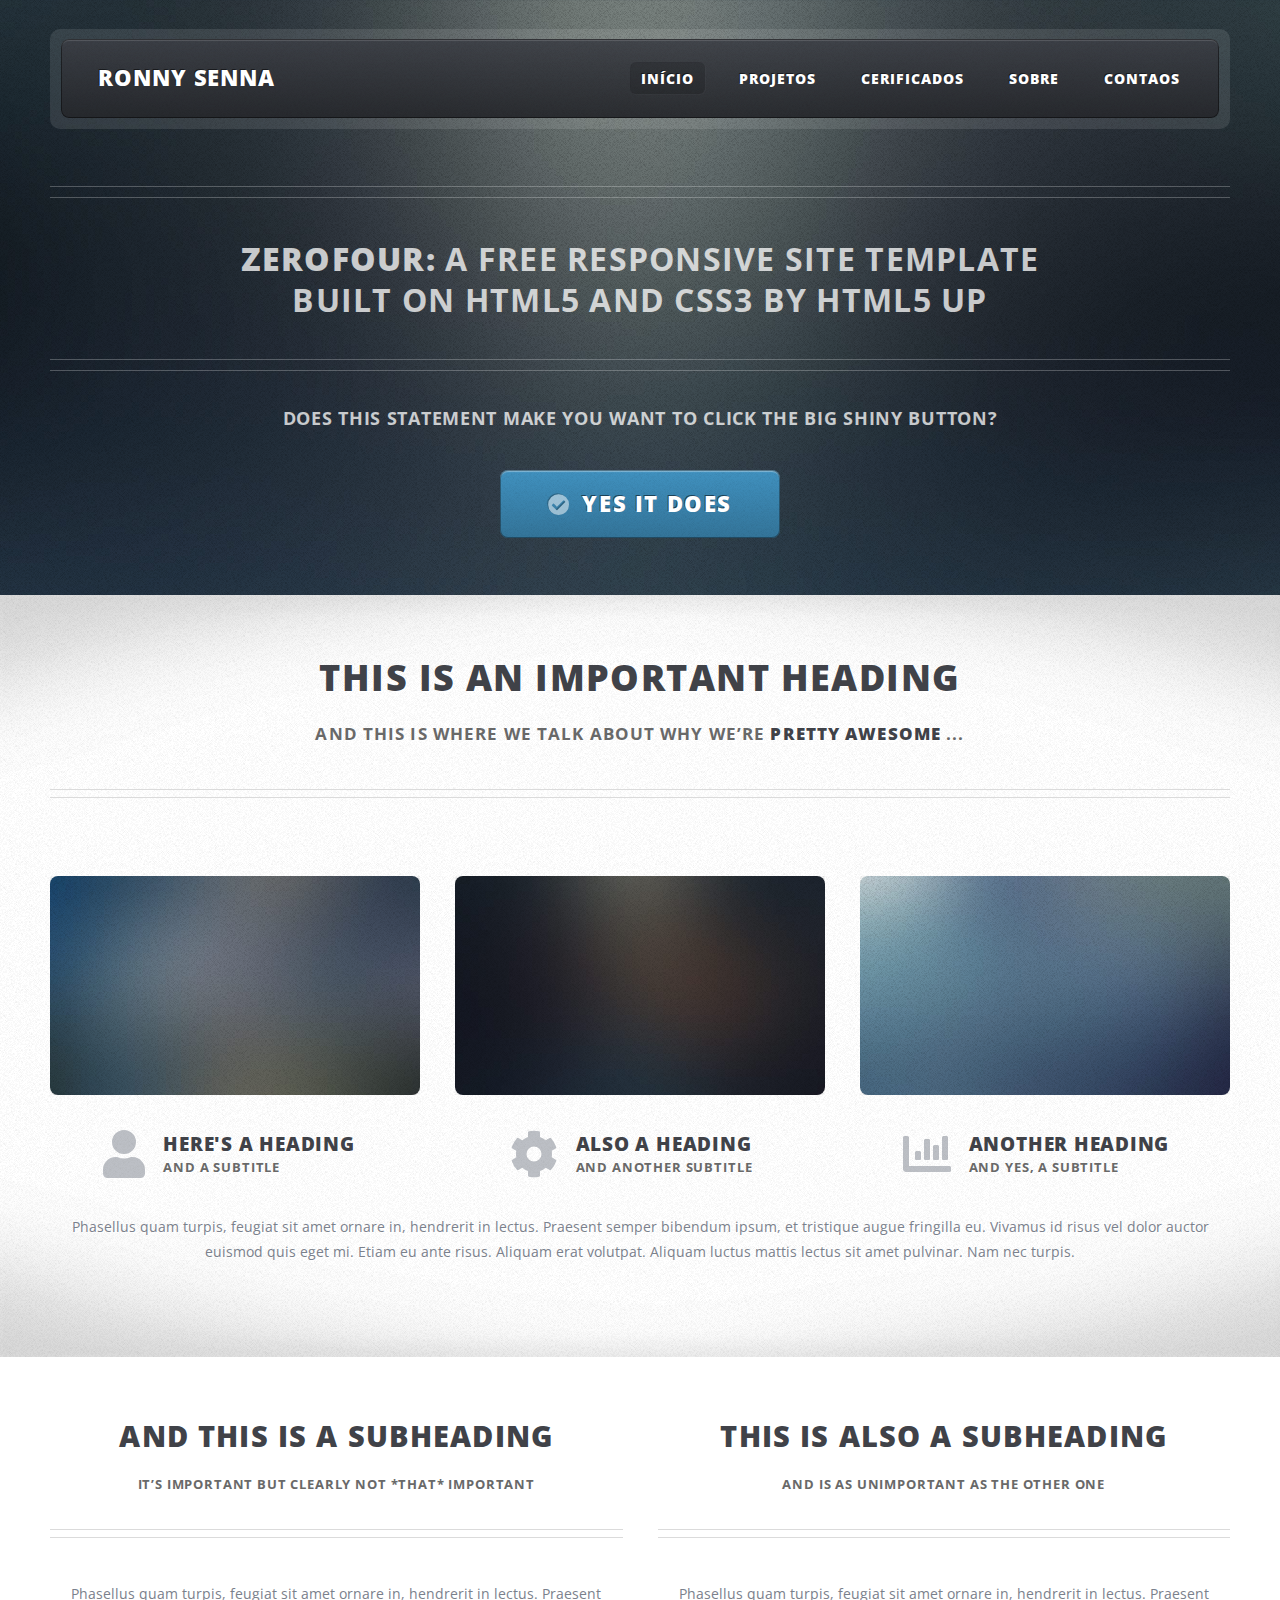
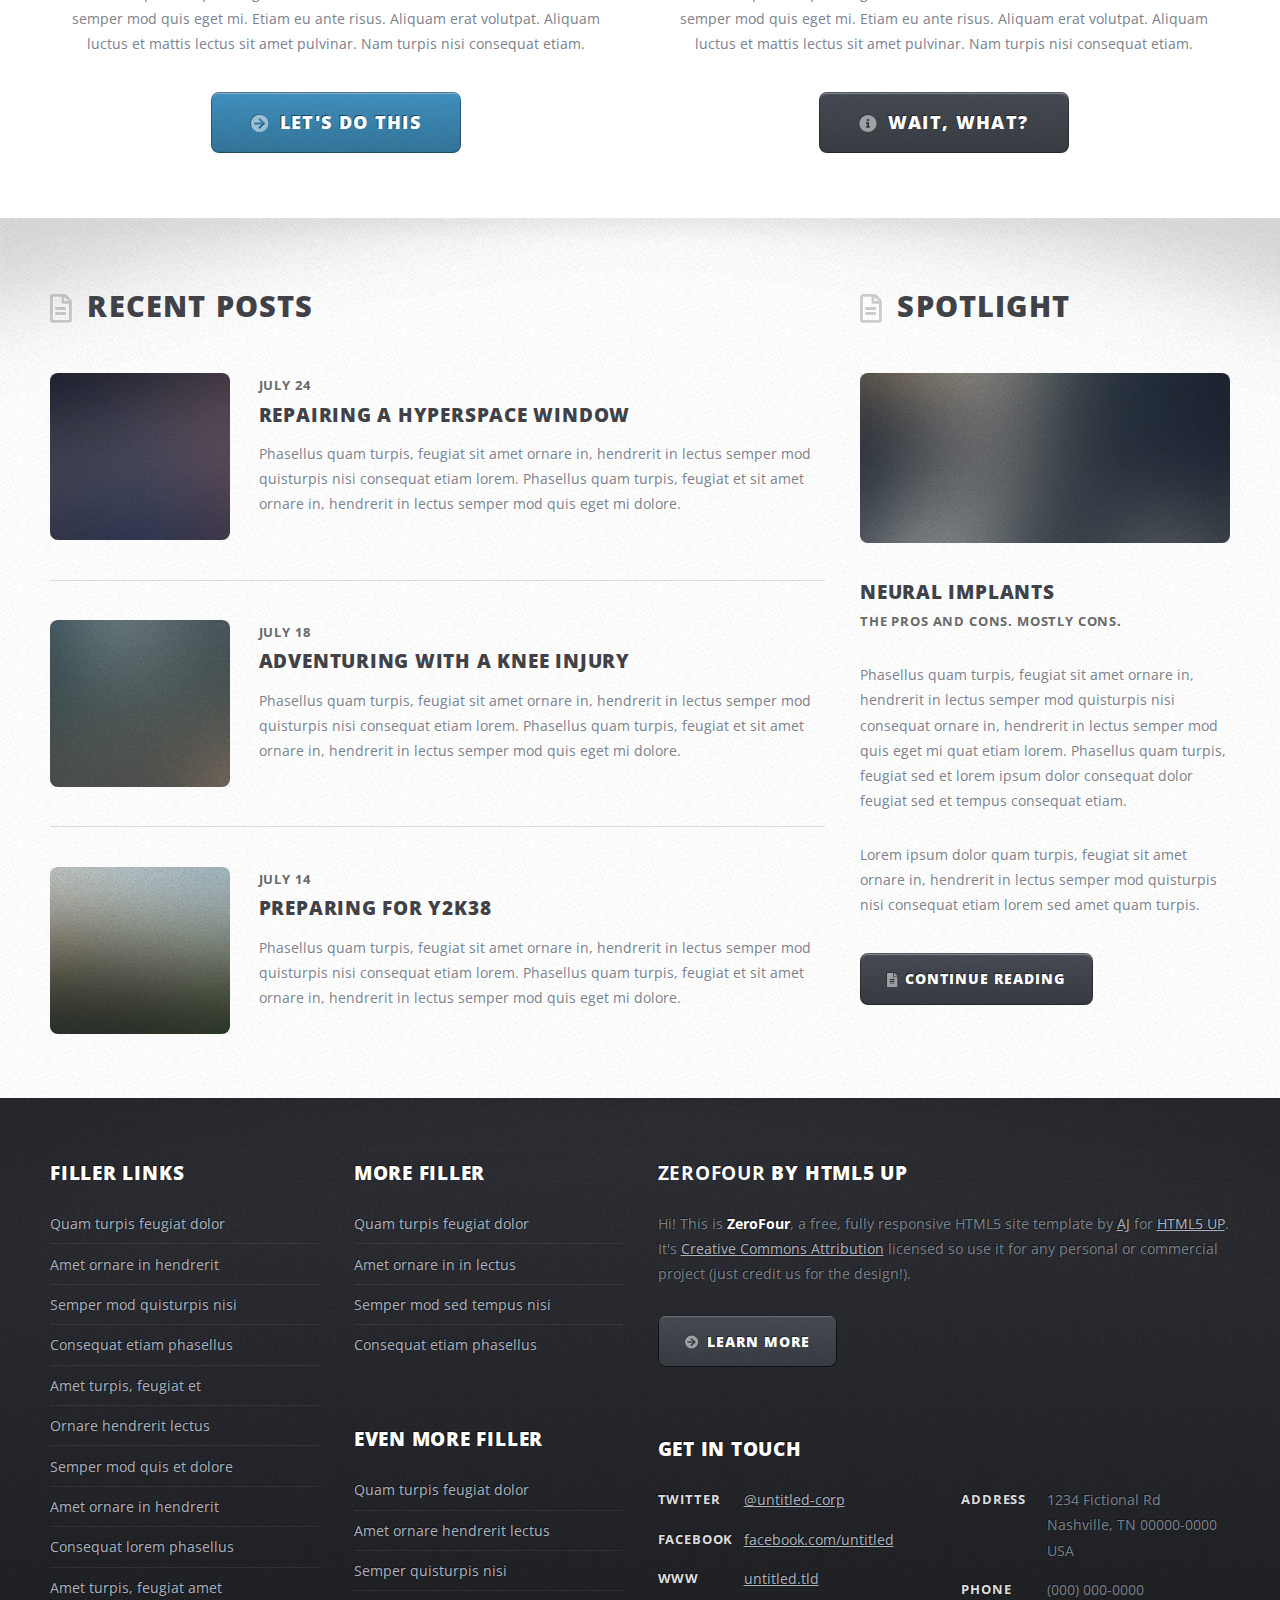
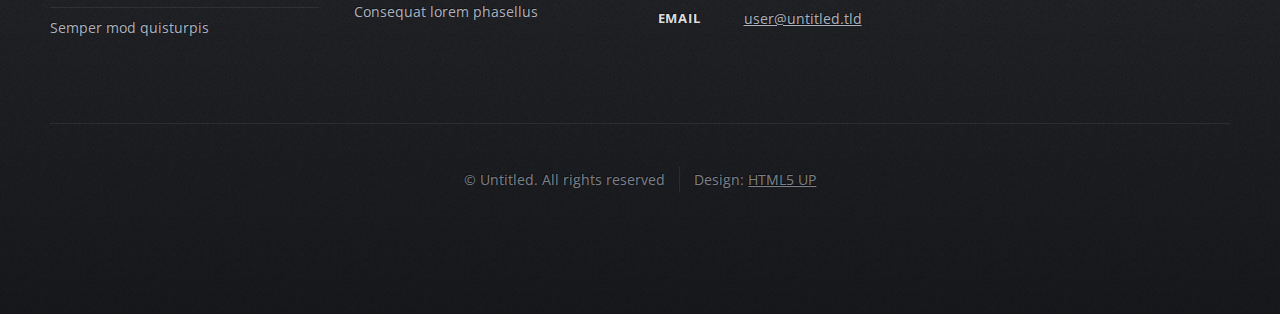
==== commit 3ffe5588: "Mod Index Template 2" ====
--- a/Template 2/index.html
+++ b/Template 2/index.html
@@ -1,13 +1,9 @@
 <!DOCTYPE HTML>
-<!--
-	ZeroFour by HTML5 UP
-	html5up.net | @ajlkn
-	Free for personal and commercial use under the CCA 3.0 license (html5up.net/license)
--->
+
 <html>
 	<head>
-		<title>ZeroFour by HTML5 UP</title>
-		<meta charset="utf-8" />
+		<title>Ronny Senna</title>
+		<meta charset="UTF-8">
 		<meta name="viewport" content="width=device-width, initial-scale=1, user-scalable=no" />
 		<link rel="stylesheet" href="assets/css/main.css" />
 	</head>
@@ -23,32 +19,34 @@
 								<div class="inner">
 
 									<!-- Logo -->
-										<h1><a href="index.html" id="logo">ZeroFour</a></h1>
+										<h1><a href="index.html" id="logo">Ronny Senna</a></h1>
 
 									<!-- Nav -->
 										<nav id="nav">
 											<ul>
-												<li class="current_page_item"><a href="index.html">Home</a></li>
+												<li class="current_page_item"><a href="index.html">Início</a></li>
 												<li>
-													<a href="#">Dropdown</a>
+													<a href="#">Projetos</a>
 													<ul>
-														<li><a href="#">Lorem ipsum dolor</a></li>
-														<li><a href="#">Magna phasellus</a></li>
-														<li>
-															<a href="#">Phasellus consequat</a>
+														<li><a href="#">HTML/CSS</a></li>
+														<li><a href="#">Pyton</a></li>
+														<li><a href="#">Power BI</a><li>
+														<li><a href="#">Banco de Dados</a></li>	
+															<!-- sub categorias
 															<ul>
 																<li><a href="#">Lorem ipsum dolor</a></li>
 																<li><a href="#">Phasellus consequat</a></li>
 																<li><a href="#">Magna phasellus</a></li>
 																<li><a href="#">Etiam dolore nisl</a></li>
 															</ul>
+															-->
 														</li>
-														<li><a href="#">Veroeros feugiat</a></li>
+														
 													</ul>
 												</li>
-												<li><a href="left-sidebar.html">Left Sidebar</a></li>
-												<li><a href="right-sidebar.html">Right Sidebar</a></li>
-												<li><a href="no-sidebar.html">No Sidebar</a></li>
+												<li><a href="left-sidebar.html">Cerificados</a></li>
+												<li><a href="right-sidebar.html">Sobre</a></li>
+												<li><a href="no-sidebar.html">Contaos</a></li>
 											</ul>
 										</nav>
 
